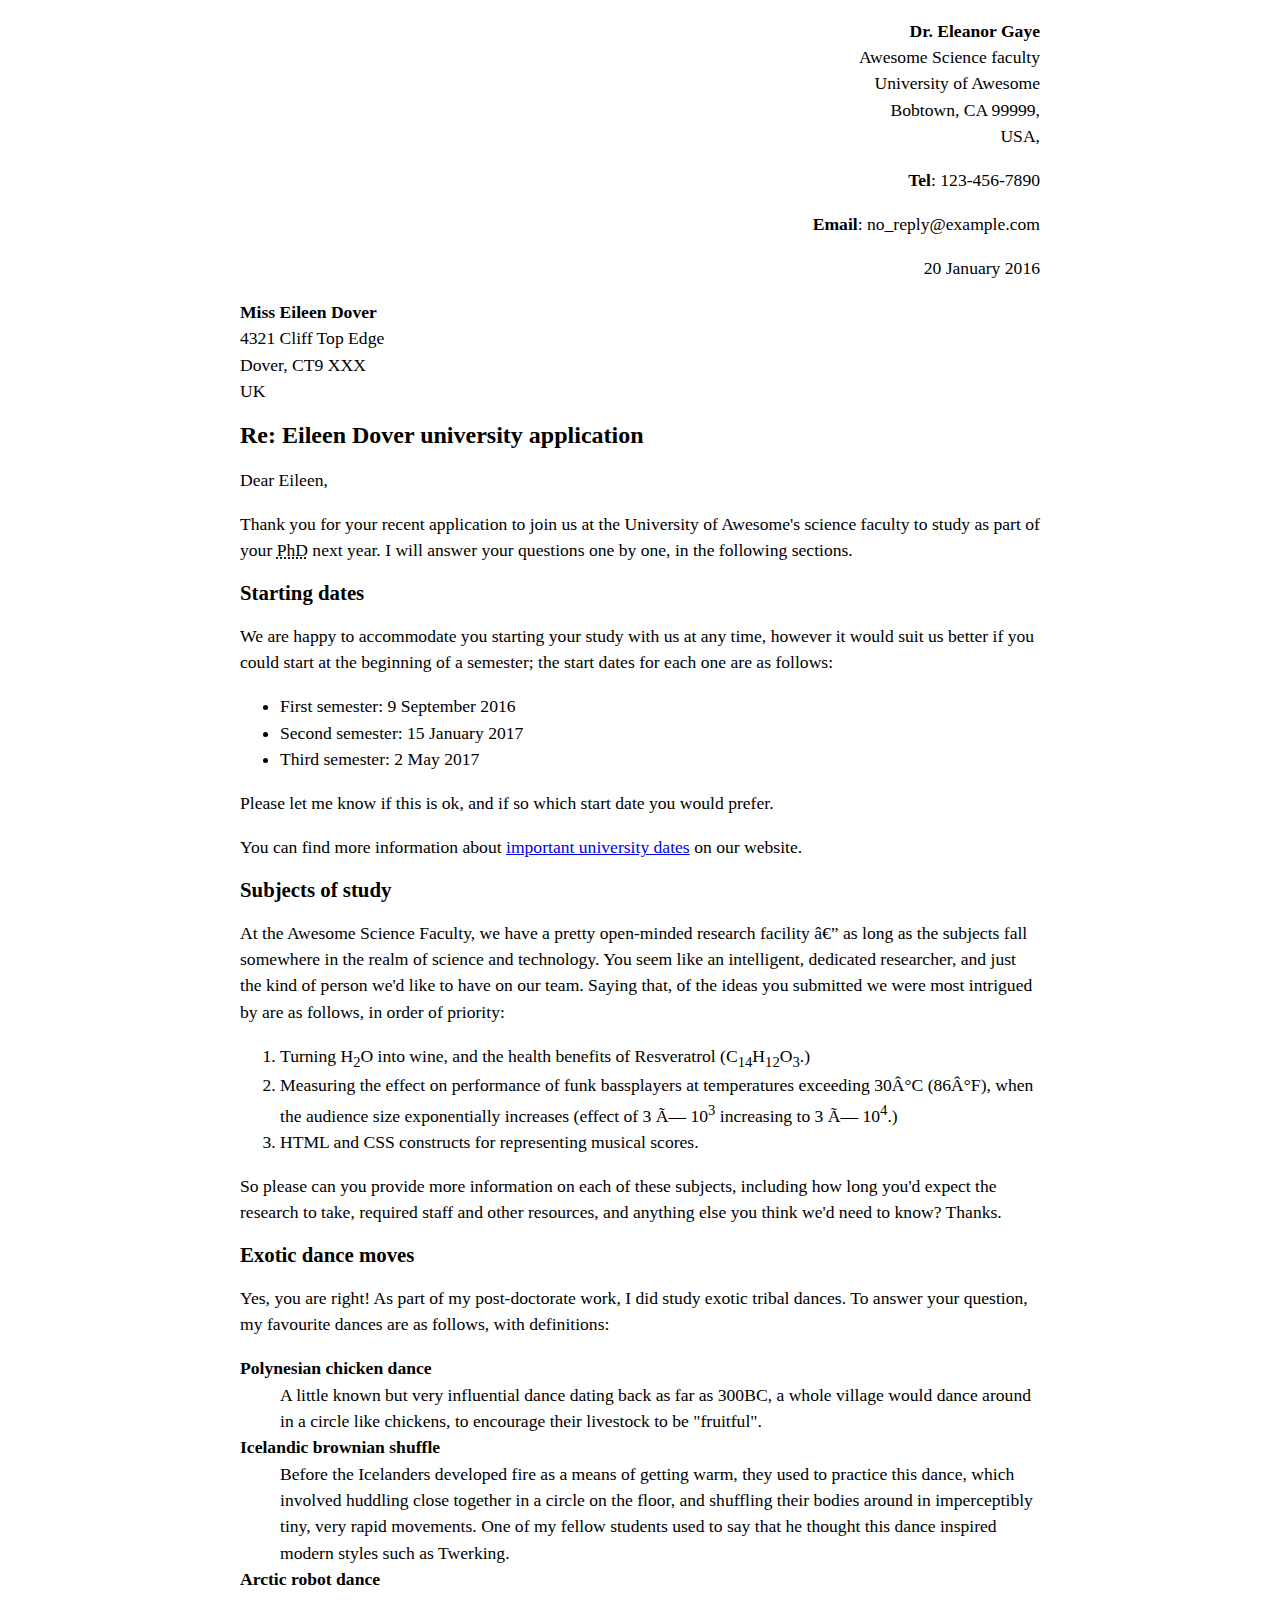
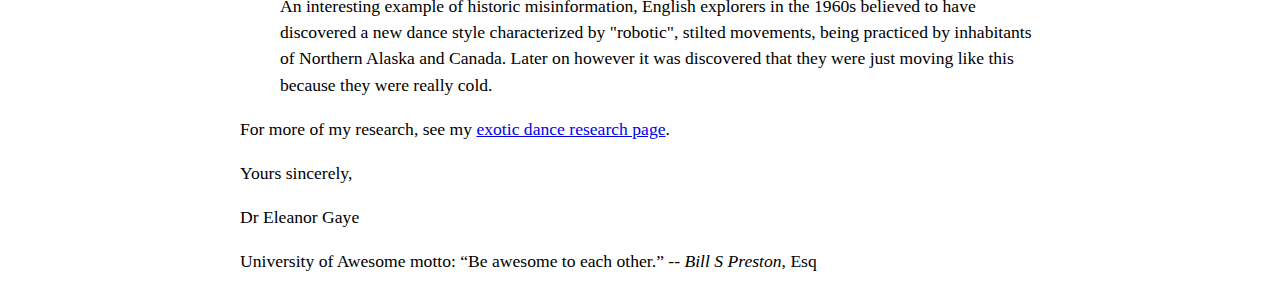
==== Letter-Markup/index.html @ de8df7c5 "Created Letter-markup" ====
<!DOCTYPE html>
<html lang="en">
    <head>
    </meta charset="utf-8">
    <meta name="viewport" content="width=device-width. initial-scale=1.0">
    <meta name="author" content="Conrad Billman">
    <title>Awsome science application correspondance</title>
    <style>
        html {
        font-size: 16px;
        }
        body {
        max-width: 800px;
        margin: 0 auto;
        }
        .sender-column {
        text-align: right;
        }
        h1 {
        font-size: 1.5rem;
        }
        h2 {
        font-size: 1.3rem;
        }
        p, ul, ol, dl, address {
        font-size: 1.1rem;
        }
        p, li, dd, dt, address {
        line-height: 1.5;
        }
        address {
        font-style: normal;
        margin: 1rem 0;
        }
        </style>
    </head>
    <body> 
        <address class="sender-column">
        <p>
            <strong><abbr Doctor >Dr</abbr>. Eleanor Gaye</strong><br>
            Awesome Science faculty<br>
            University of Awesome<br>
            Bobtown, CA 99999,<br>
            USA,
        </p>
        <p><strong>Tel</strong>: 123-456-7890<br></p>
        <p><strong>Email</strong>: no_reply@example.com<br></p>
    </address>
        <p class="sender-column"><time datetime="2016-01-20">20 January 2016</time></p>
        

<address>
    <p>
        <strong>Miss Eileen Dover</strong><br>
        4321 Cliff Top Edge<br>
        Dover, CT9 XXX<br>
        UK
    </p>
</address>


<h1>Re: Eileen Dover university application</h1>

<p>Dear Eileen,</p>

<p>Thank you for your recent application to join us at the University of Awesome's science faculty to study as part of your <abbr title="Philosophy Doctorate">PhD</abbr> next year. I will answer your questions one by one, in the following sections.</p>
    
<h2>Starting dates</h2>

<p>We are happy to accommodate you starting your study with us at any time, however it would suit us better if you could start at the beginning of a semester; the start dates for each one are as follows:</p>    

<ul>
    <li>First semester: <time datetime="2016-09-09">9 September 2016</time></li>
    <li>Second semester: <time datetime="2017-01-15">15 January 2017</time></li>
    <li>Third semester: <time datetime="2017-05-02">2 May 2017</time></li>
</ul> 

<p>Please let me know if this is ok, and if so which start date you would prefer.</p>

<p>You can find more information about <a href="http://example.com." title="Academic schedule">important university dates</a> on our website.</p>


<h2>Subjects of study</h2>

<p>At the Awesome Science Faculty, we have a pretty open-minded research facility — as long as the subjects fall somewhere in the realm of science and technology. You seem like an intelligent, dedicated researcher, and just the kind of person we'd like to have on our team. Saying that, of the ideas you submitted we were most intrigued by are as follows, in order of priority:</p>    

<ol>
    <li>Turning H<sub>2</sub>O into wine, and the health benefits of Resveratrol (C<sub>14</sub>H<sub>12</sub>O<sub>3</sub>.)</li>
    <li>Measuring the effect on performance of funk bassplayers at temperatures exceeding 30°C (86°F), when the audience size exponentially increases (effect of 3 × 10<sup>3</sup> increasing to 3 × 10<sup>4</sup>.)</li>
    <li><abbr Hypertext Markup Language>HTML</abbr> and <abbr Cascading Style Sheet>CSS</abbr> constructs for representing musical scores.</li>
</ol>

<p>So please can you provide more information on each of these subjects, including how long you'd expect the research to take, required staff and other resources, and anything else you think we'd need to know? Thanks.</p>


<h2>Exotic dance moves</h2>

<p>Yes, you are right! As part of my post-doctorate work, I did study exotic tribal dances. To answer your question, my favourite dances are as follows, with definitions:</p>

<dl>
    <dt><strong>Polynesian chicken dance</strong></dt>
    <dd>A little known but very influential dance dating back as far as <abbr Before Christ>300BC</abbr>, a whole village would dance around in a circle like chickens, to encourage their livestock to be "fruitful".</dd>
    <dt><strong>Icelandic brownian shuffle</strong></dt>
    <dd>Before the Icelanders developed fire as a means of getting warm, they used to practice this dance, which involved huddling close together in a circle on the floor, and shuffling their bodies around in imperceptibly tiny, very rapid movements. One of my fellow students used to say that he thought this dance inspired modern styles such as Twerking.</dd>
    <dt><strong>Arctic robot dance</strong></dt>
    <dd>An interesting example of historic misinformation, English explorers in the 1960s believed to have discovered a new dance style characterized by "robotic", stilted movements, being practiced by inhabitants of Northern Alaska and Canada. Later on however it was discovered that they were just moving like this because they were really cold.</dd>
</dl>

<p>For more of my research, see my <a href="http://example.com." title="Researching Exotic Dance">exotic dance research page</a>.</p>

<p>Yours sincerely,</p>
<p>Dr Eleanor Gaye</p>

<p>University of Awesome motto: <q>Be awesome to each other.</q> -- <cite>Bill S Preston</cite>, <abbr esquire >Esq</abbr></p>
    </body>
</html>
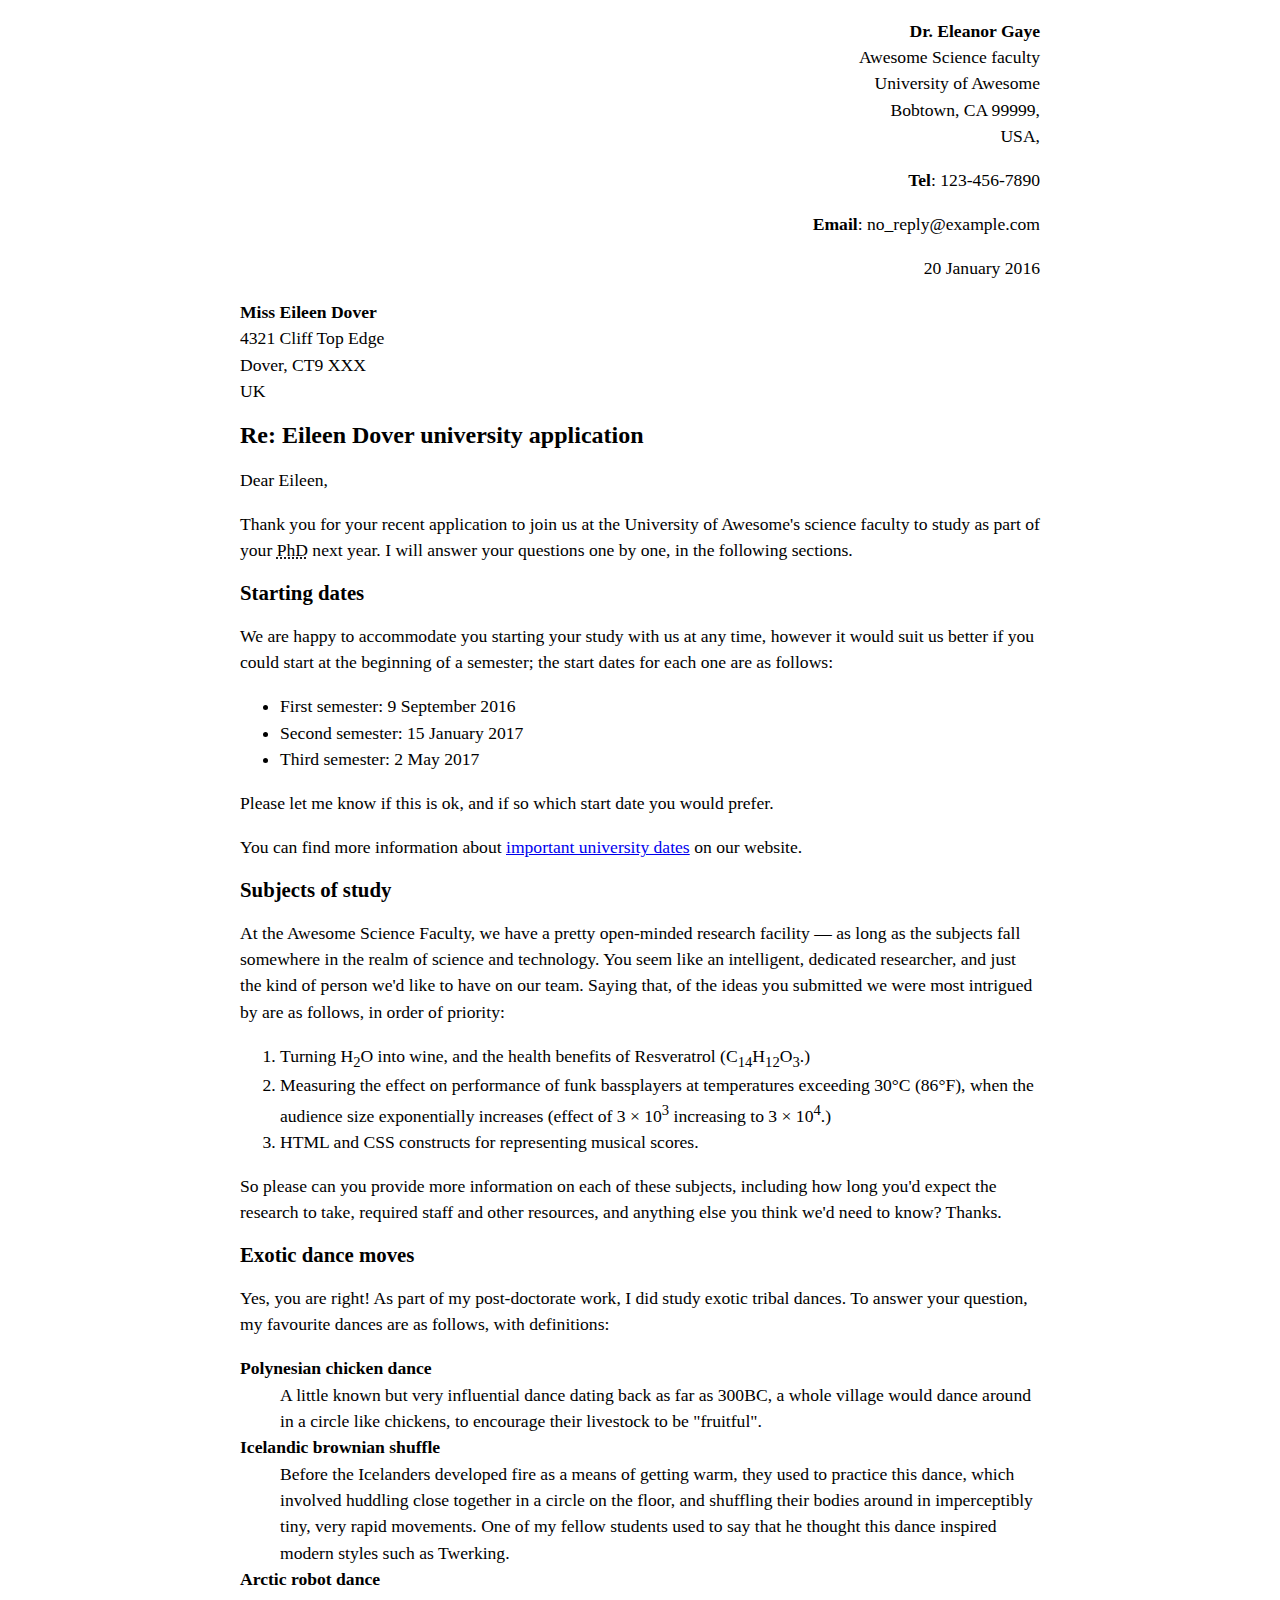
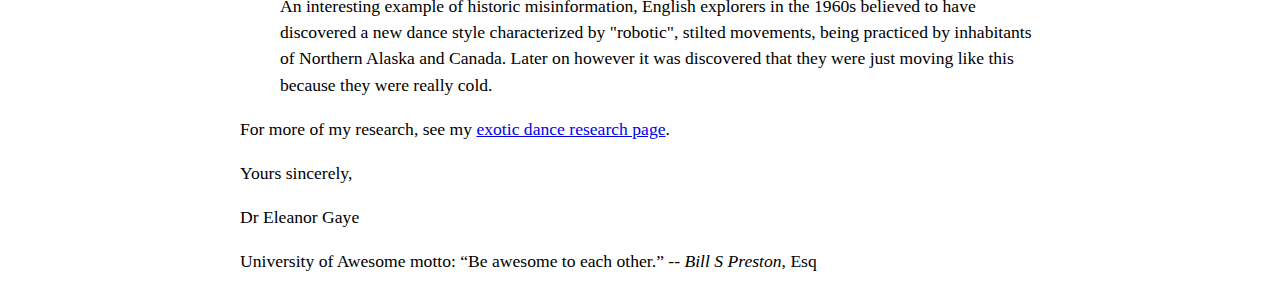
==== commit 61c7d22f: "Created Letter-markup" ====
--- a/Letter-Markup/index.html
+++ b/Letter-Markup/index.html
@@ -1,7 +1,7 @@
 <!DOCTYPE html>
 <html lang="en">
     <head>
-    </meta charset="utf-8">
+    <meta charset="utf-8">
     <meta name="viewport" content="width=device-width. initial-scale=1.0">
     <meta name="author" content="Conrad Billman">
     <title>Awsome science application correspondance</title>
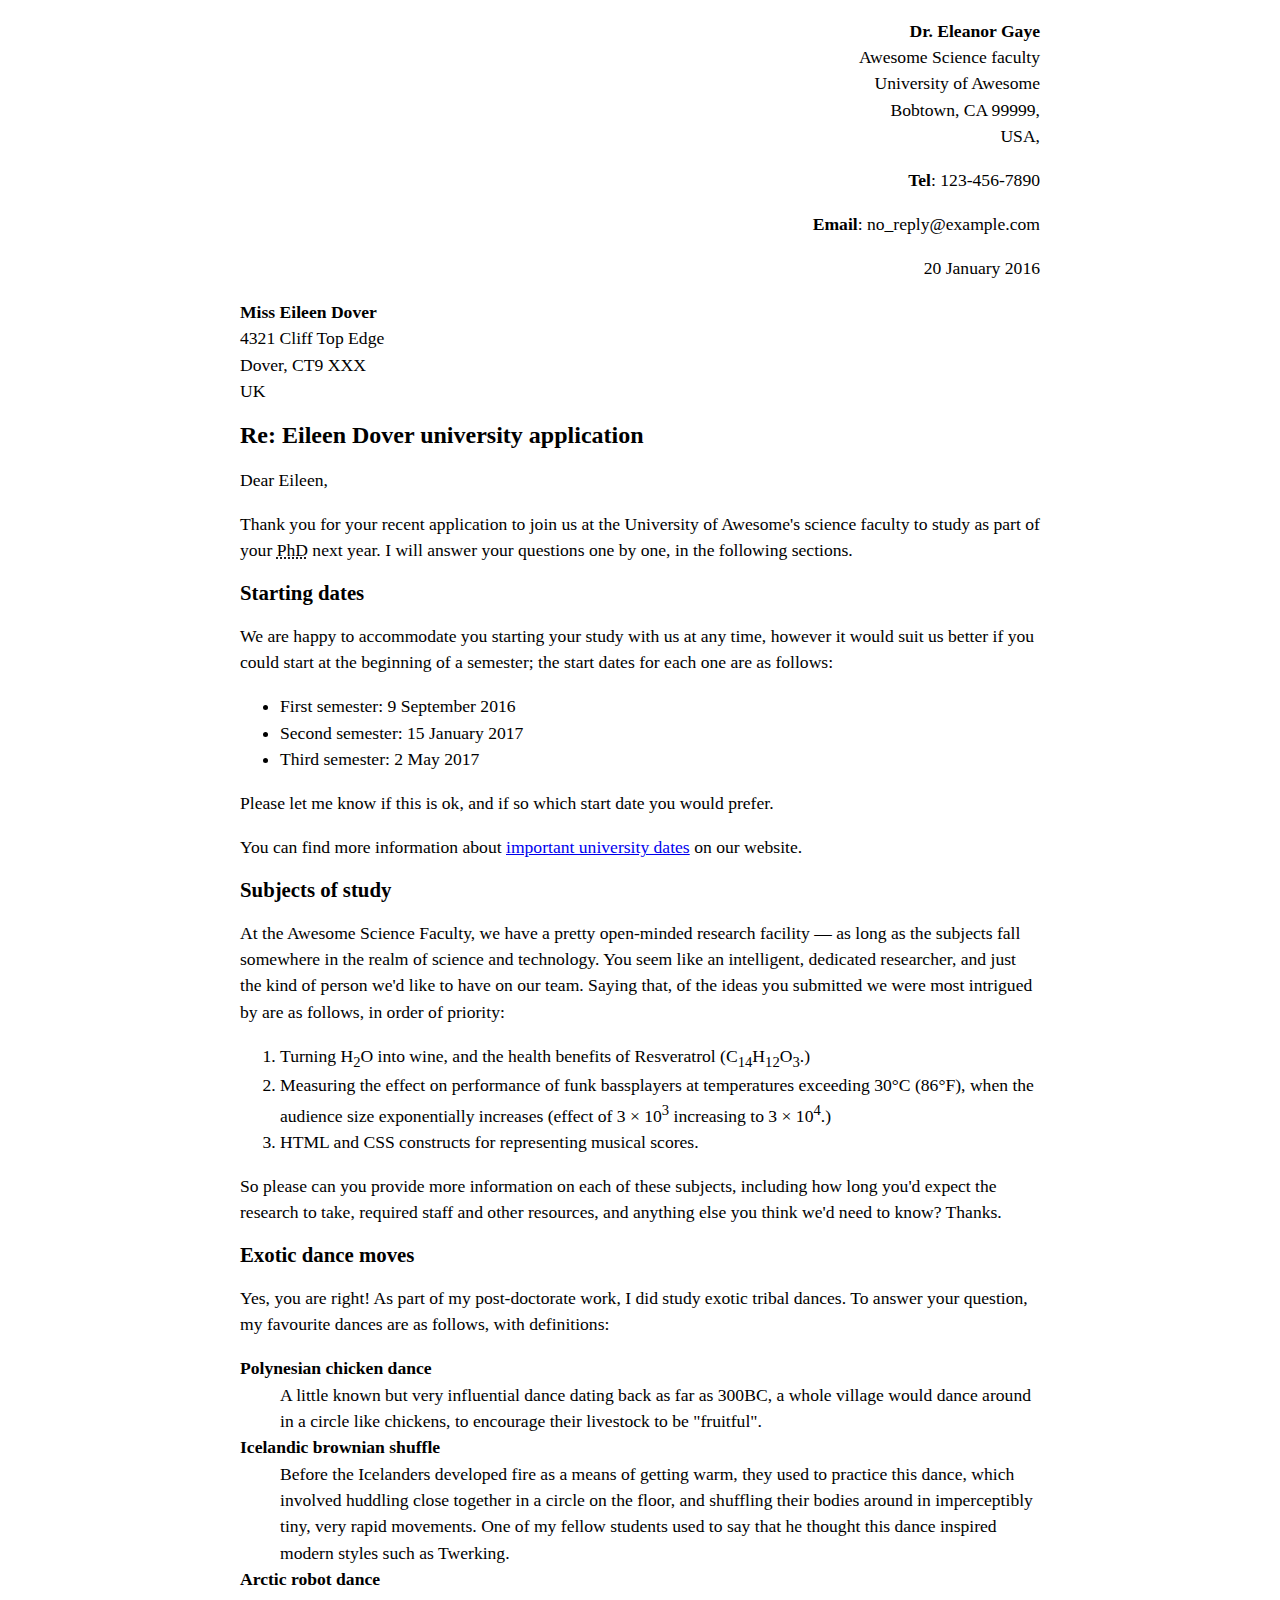
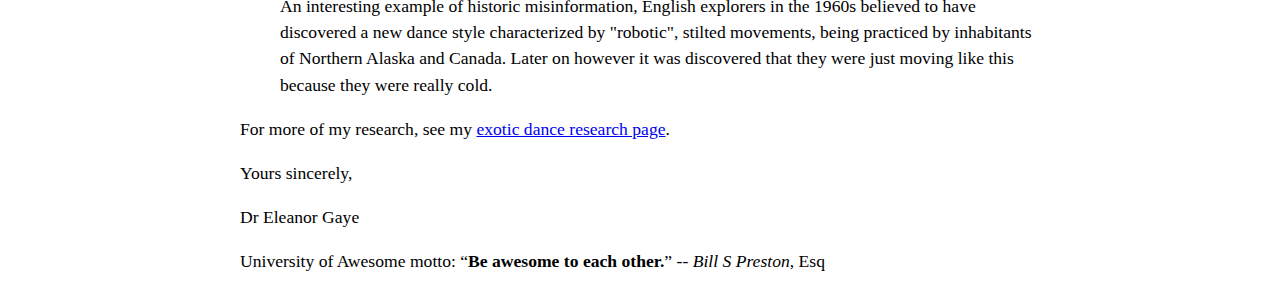
==== commit 8750ebb4: "Updated Letter-markup" ====
--- a/Letter-Markup/index.html
+++ b/Letter-Markup/index.html
@@ -111,6 +111,6 @@
 <p>Yours sincerely,</p>
 <p>Dr Eleanor Gaye</p>
 
-<p>University of Awesome motto: <q>Be awesome to each other.</q> -- <cite>Bill S Preston</cite>, <abbr esquire >Esq</abbr></p>
+<p>University of Awesome motto: <q><strong>Be awesome to each other.</strong></q> -- <cite>Bill S Preston</cite>, <abbr esquire >Esq</abbr></p>
     </body>
 </html>